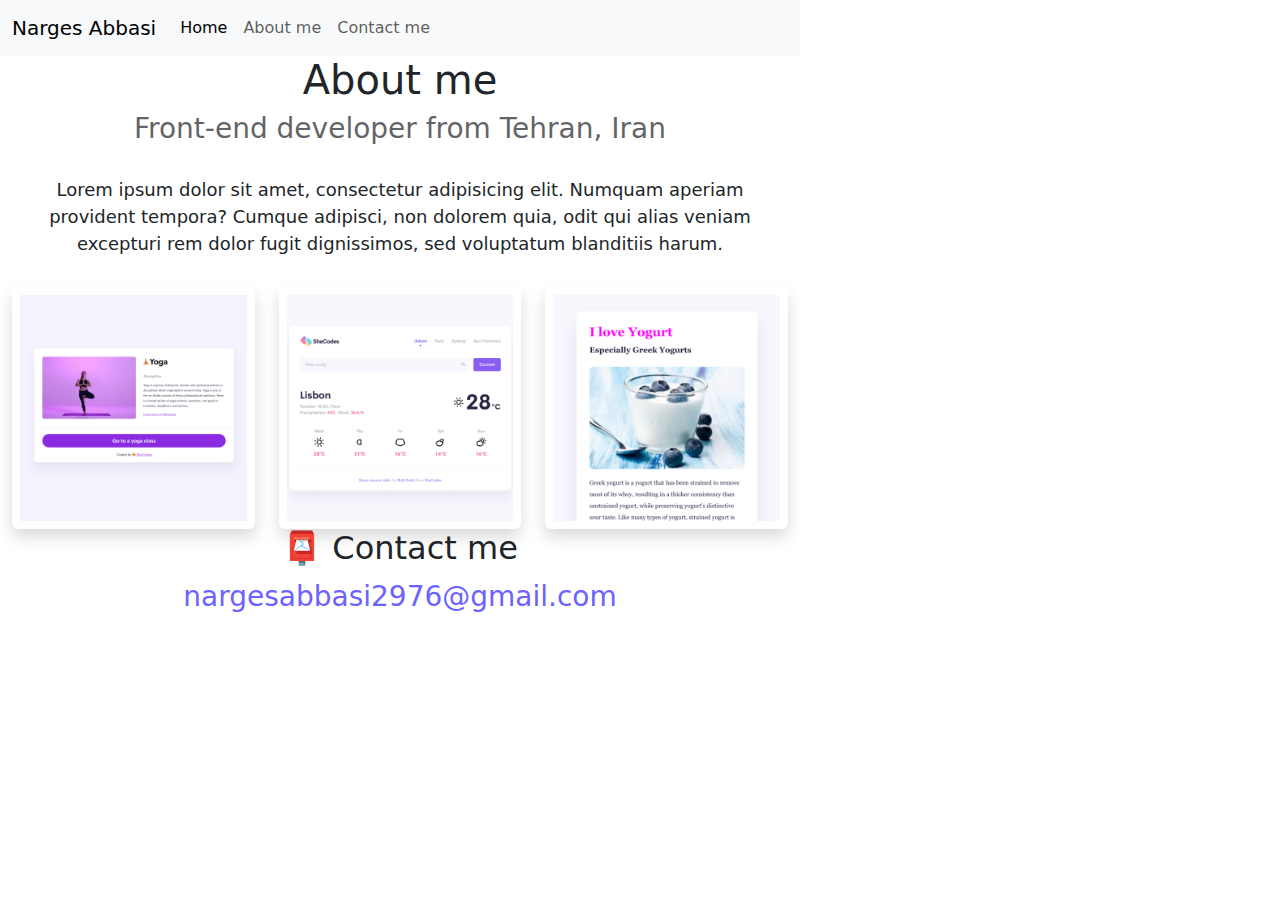
==== about.html @ 850e0935 "SEO friendly" ====
<!DOCTYPE html>
<html lang="en">
  <head>
    <meta charset="UTF-8" />
    <meta http-equiv="X-UA-Compatible" content="IE=edge" />
    <meta name="viewport" content="width=device-width, initial-scale=1.0" />
    <link rel="stylesheet" href="style.css" />
    <link
      href="https://cdn.jsdelivr.net/npm/bootstrap@5.3.3/dist/css/bootstrap.min.css"
      rel="stylesheet"
      integrity="sha384-QWTKZyjpPEjISv5WaRU9OFeRpok6YctnYmDr5pNlyT2bRjXh0JMhjY6hW+ALEwIH"
      crossorigin="anonymous"
    />
    <script
    src="https://cdn.jsdelivr.net/npm/bootstrap@5.3.3/dist/js/bootstrap.bundle.min.js"
    integrity="sha384-YvpcrYf0tY3lHB60NNkmXc5s9fDVZLESaAA55NDzOxhy9GkcIdslK1eN7N6jIeHz"
    crossorigin="anonymous"
  ></script>
    <title>Front-end developer -Narges Abbasi</title>
  </head>
  <body>
    <nav class="navbar navbar-expand-lg navbar-light bg-light">
      <div class="container-fluid">
        <a class="navbar-brand" href="#">Narges Abbasi</a>

        <button
          class="navbar-toggler"
          type="button"
          data-bs-toggle="collapse"
          data-bs-target="#navbarNav"
          aria-controls="navbarNav"
          aria-expanded="false"
          aria-label="Toggle navigation"
        >
          <span class="navbar-toggler-icon"></span>
        </button>

        <div class="collapse navbar-collapse" id="navbarNav">
          <ul class="navbar-nav">
            <li class="nav-item">
              <a class="nav-link active" aria-current="page" href="index.html">Home</a>
            </li>

            <li class="nav-item">
              <a class="nav-link" href="about.html">About me</a>
            </li>

            <li class="nav-item">
              <a class="nav-link" href="about.html#contact">Contact me</a>
            </li>
          </ul>
        </div>
      </div>
    </nav>
    <h1>About me</h1>
    <h3>Front-end developer from Tehran, Iran</h3>
    <div class="about-paragraphs">
      <p>
        Lorem ipsum dolor sit amet, consectetur adipisicing elit. Numquam
        aperiam provident tempora? Cumque adipisci, non dolorem quia, odit qui
        alias veniam excepturi rem dolor fugit dignissimos, sed voluptatum
        blanditiis harum.
        <br />
      </p>
      <div class="container">
      <div class="row">
        <div class="col-sm-4">
          <img src="images/yoga.png" class="img-fluid p-2 shadow rounded" />
        </div>
        <div class="col-sm-4">
          <img src="images/weather.png" class="img-fluid p-2 shadow rounded" />
        </div>
        <div class="col-sm-4">
         <img src="images/yogurt.png" class="img-fluid p-2 shadow rounded" />
        </div>
      </div>
    </div>

    <div id="contact">
      <h2>📮 Contact me</h2>
      <a href="mailto:[email]" class="email-link">nargesabbasi2976@gmail.com</a>
    </div>
  </body>
</html>
---- style.css ----
:root {
  --primary-color: #6c63ff;
  --secondary-color: #f5f2fe;
  --box-shadow: 0 5px 10px rgba(0, 0, 0, 0.3);
}

body {
  margin: 60px auto;
  max-width: 800px;
}

h1,
h2,
h3 {
  text-align: center;
  margin: 0;
}

h1 {
  font-size: 96px;
}

h2 {
  font-size: 48px;
}

h3 {
  font-size: 24px;
  opacity: 0.7;
}

p {
  padding: 20px;
  border-radius: 4px;
  font-size: 18px;
  line-height: 1.5;
  text-align: center;
}

.navigation-links {
  display: flex;
  margin-top: 40px;
  justify-content: center;
}

.navigation-links a {
  margin: 20px;
  border-radius: 4px;
  padding: 20px 15px;
  text-decoration: none;
  text-transform: capitalize;
}

.contact-link {
  background: var(--primary-color);
  box-shadow: var(--box-shadow);
  color: white;
}

.about-link {
  color: var(--primary-color);
  border: 1px solid var(--primary-color);
}

.homepage-link {
  color: var(--primary-color);
  text-align: center;
  display: block;
}

.about-paragraphs p {
  margin: 10px;
}

.email-link {
  display: flex;
  justify-content: center;
  color: var(--primary-color);
  font-size: 28px;
  text-decoration: none;
}

.email-link:hover {
  text-decoration: underline;
}

.primary-link {
  border-radius: 4px;
  padding: 20px 15px;
  text-decoration: none;
  text-transform: capitalize;
  background: var(--primary-color);
  box-shadow: var(--box-shadow);
  color: white;
}
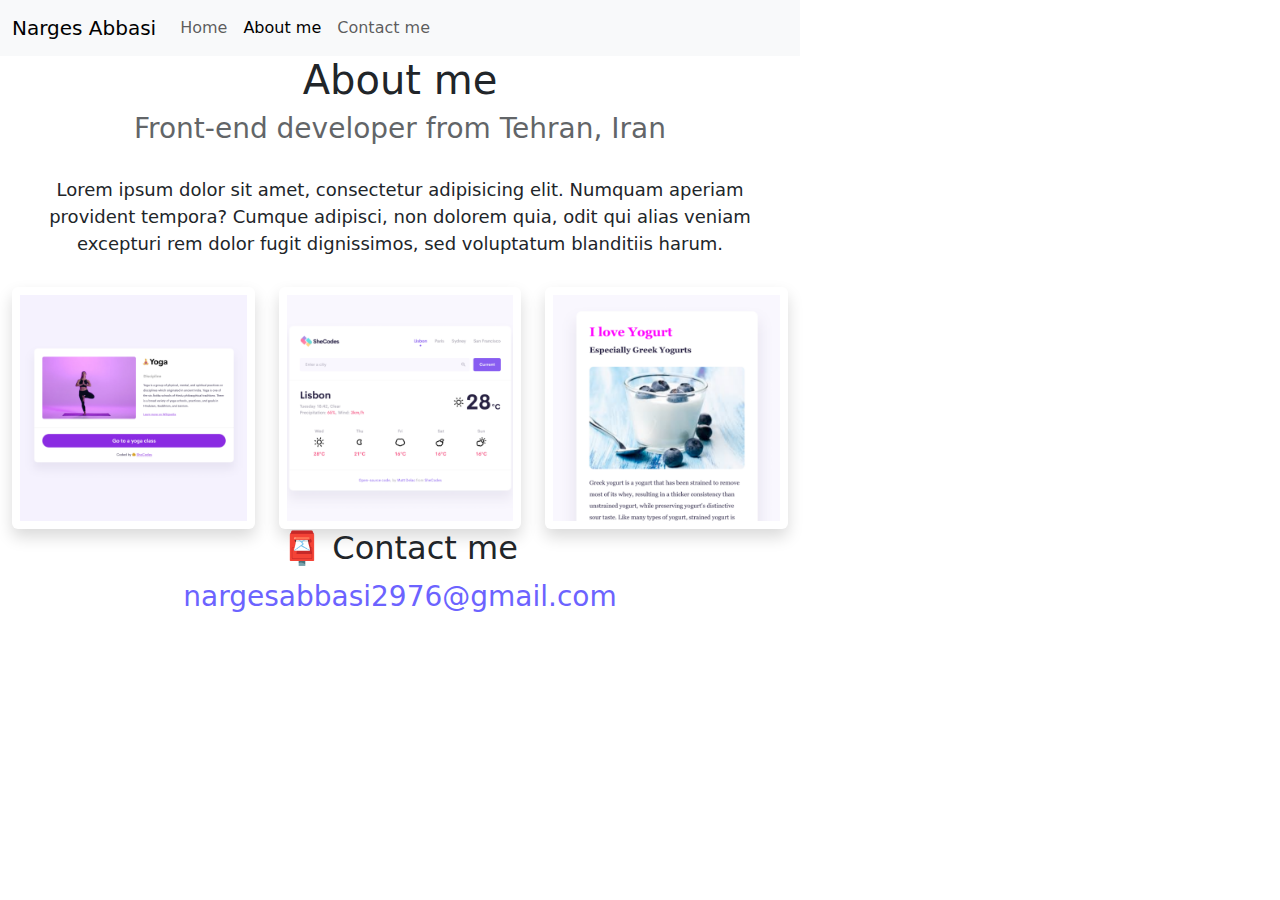
==== commit 047cca39: "made website more SEO friendly" ====
--- a/about.html
+++ b/about.html
@@ -4,6 +4,10 @@
     <meta charset="UTF-8" />
     <meta http-equiv="X-UA-Compatible" content="IE=edge" />
     <meta name="viewport" content="width=device-width, initial-scale=1.0" />
+    <meta
+      name="description"
+      content="About Narges Abbasi a Frontend developer based in Asia"
+    />
     <link rel="stylesheet" href="style.css" />
     <link
       href="https://cdn.jsdelivr.net/npm/bootstrap@5.3.3/dist/css/bootstrap.min.css"
@@ -16,7 +20,7 @@
     integrity="sha384-YvpcrYf0tY3lHB60NNkmXc5s9fDVZLESaAA55NDzOxhy9GkcIdslK1eN7N6jIeHz"
     crossorigin="anonymous"
   ></script>
-    <title>Front-end developer -Narges Abbasi</title>
+    <title>About me - Narges Abbasi</title>
   </head>
   <body>
     <nav class="navbar navbar-expand-lg navbar-light bg-light">
@@ -38,15 +42,15 @@
         <div class="collapse navbar-collapse" id="navbarNav">
           <ul class="navbar-nav">
             <li class="nav-item">
-              <a class="nav-link active" aria-current="page" href="index.html">Home</a>
+              <a class="nav-link" aria-current="page" href="index.html" title="Homepage">Home</a>
             </li>
 
             <li class="nav-item">
-              <a class="nav-link" href="about.html">About me</a>
+              <a class="nav-link active" href="about.html" title="About Narges Abbasi">About me</a>
             </li>
 
             <li class="nav-item">
-              <a class="nav-link" href="about.html#contact">Contact me</a>
+              <a class="nav-link" href="about.html#contact" title="Contact Narges Abbasi">Contact me</a>
             </li>
           </ul>
         </div>
@@ -65,17 +69,16 @@
       <div class="container">
       <div class="row">
         <div class="col-sm-4">
-          <img src="images/yoga.png" class="img-fluid p-2 shadow rounded" />
+          <img src="images/yoga.png" class="img-fluid p-2 shadow rounded" alt="Yoga project"/>
         </div>
         <div class="col-sm-4">
-          <img src="images/weather.png" class="img-fluid p-2 shadow rounded" />
+          <img src="images/weather.png" class="img-fluid p-2 shadow rounded" alt="Weather project"/>
         </div>
         <div class="col-sm-4">
-         <img src="images/yogurt.png" class="img-fluid p-2 shadow rounded" />
+         <img src="images/yogurt.png" class="img-fluid p-2 shadow rounded" alt="Yogurt project"/>
         </div>
       </div>
     </div>
-
     <div id="contact">
       <h2>📮 Contact me</h2>
       <a href="mailto:[email]" class="email-link">nargesabbasi2976@gmail.com</a>
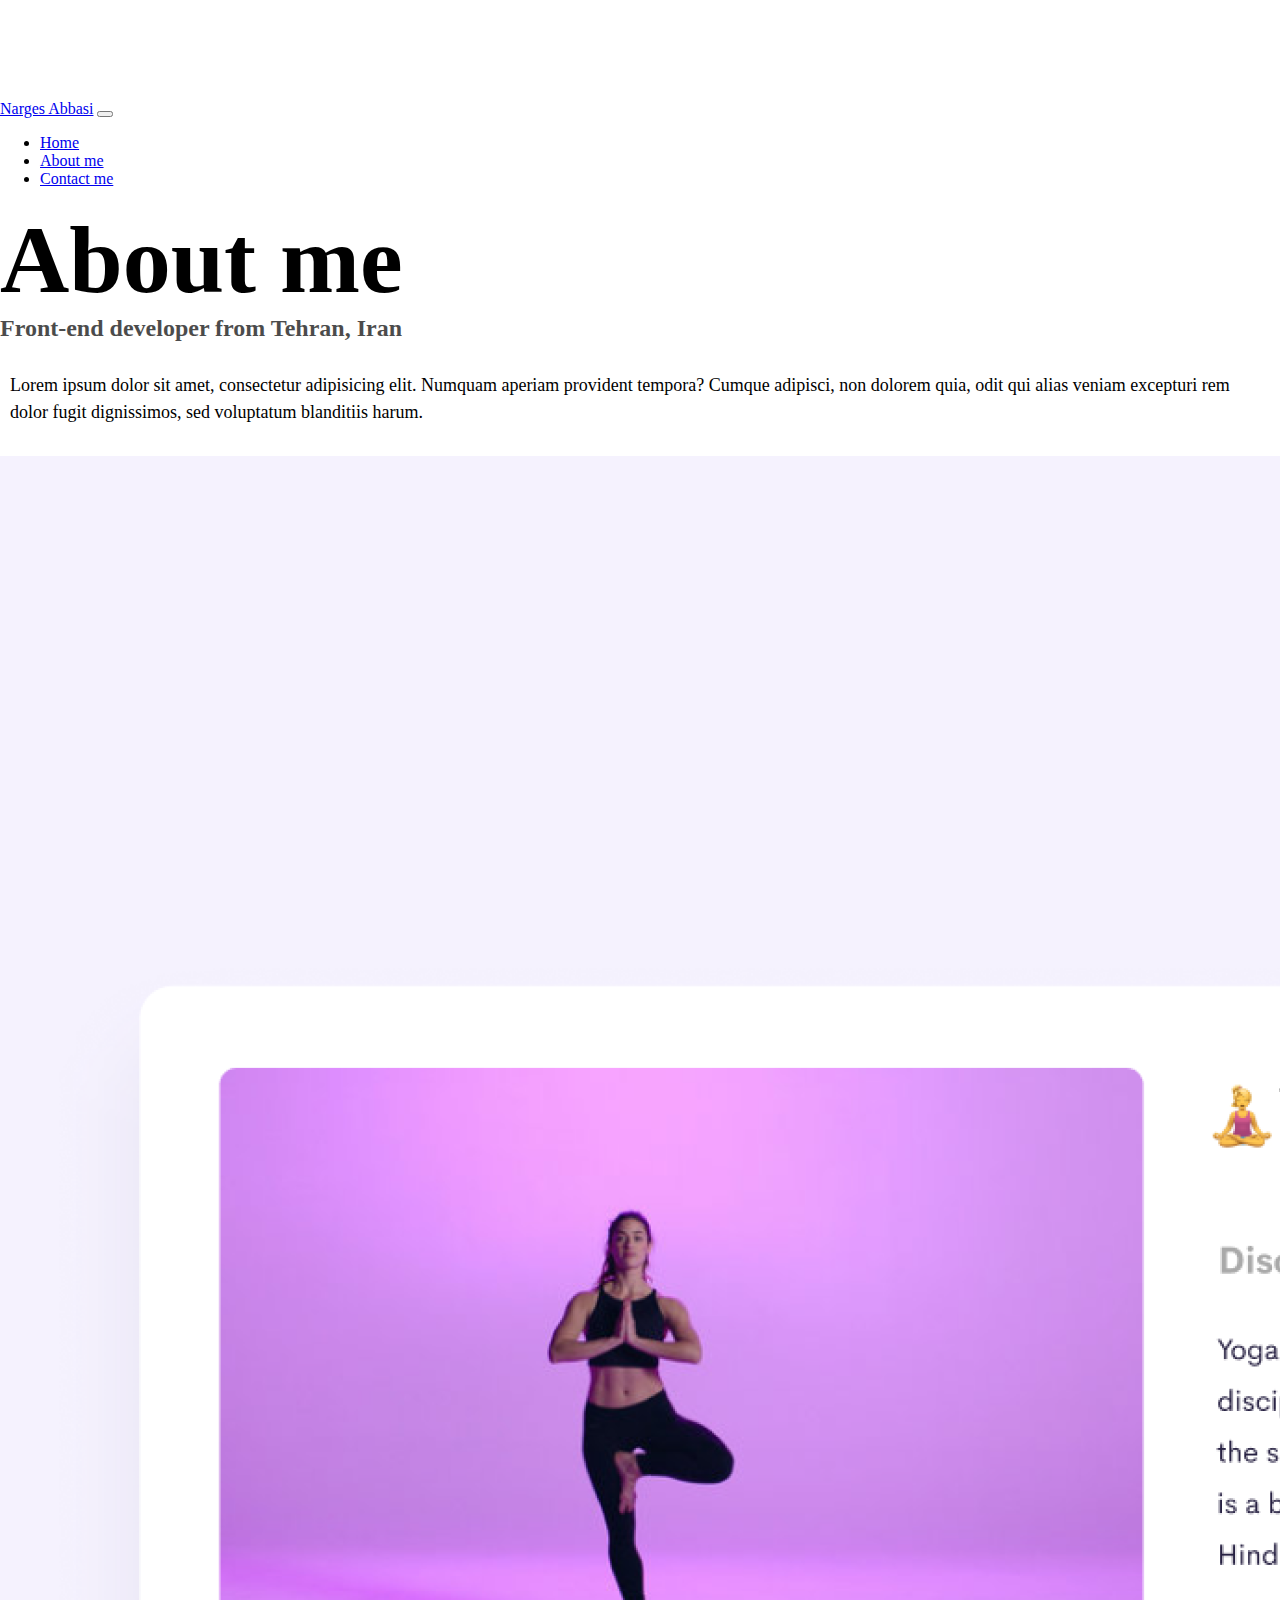
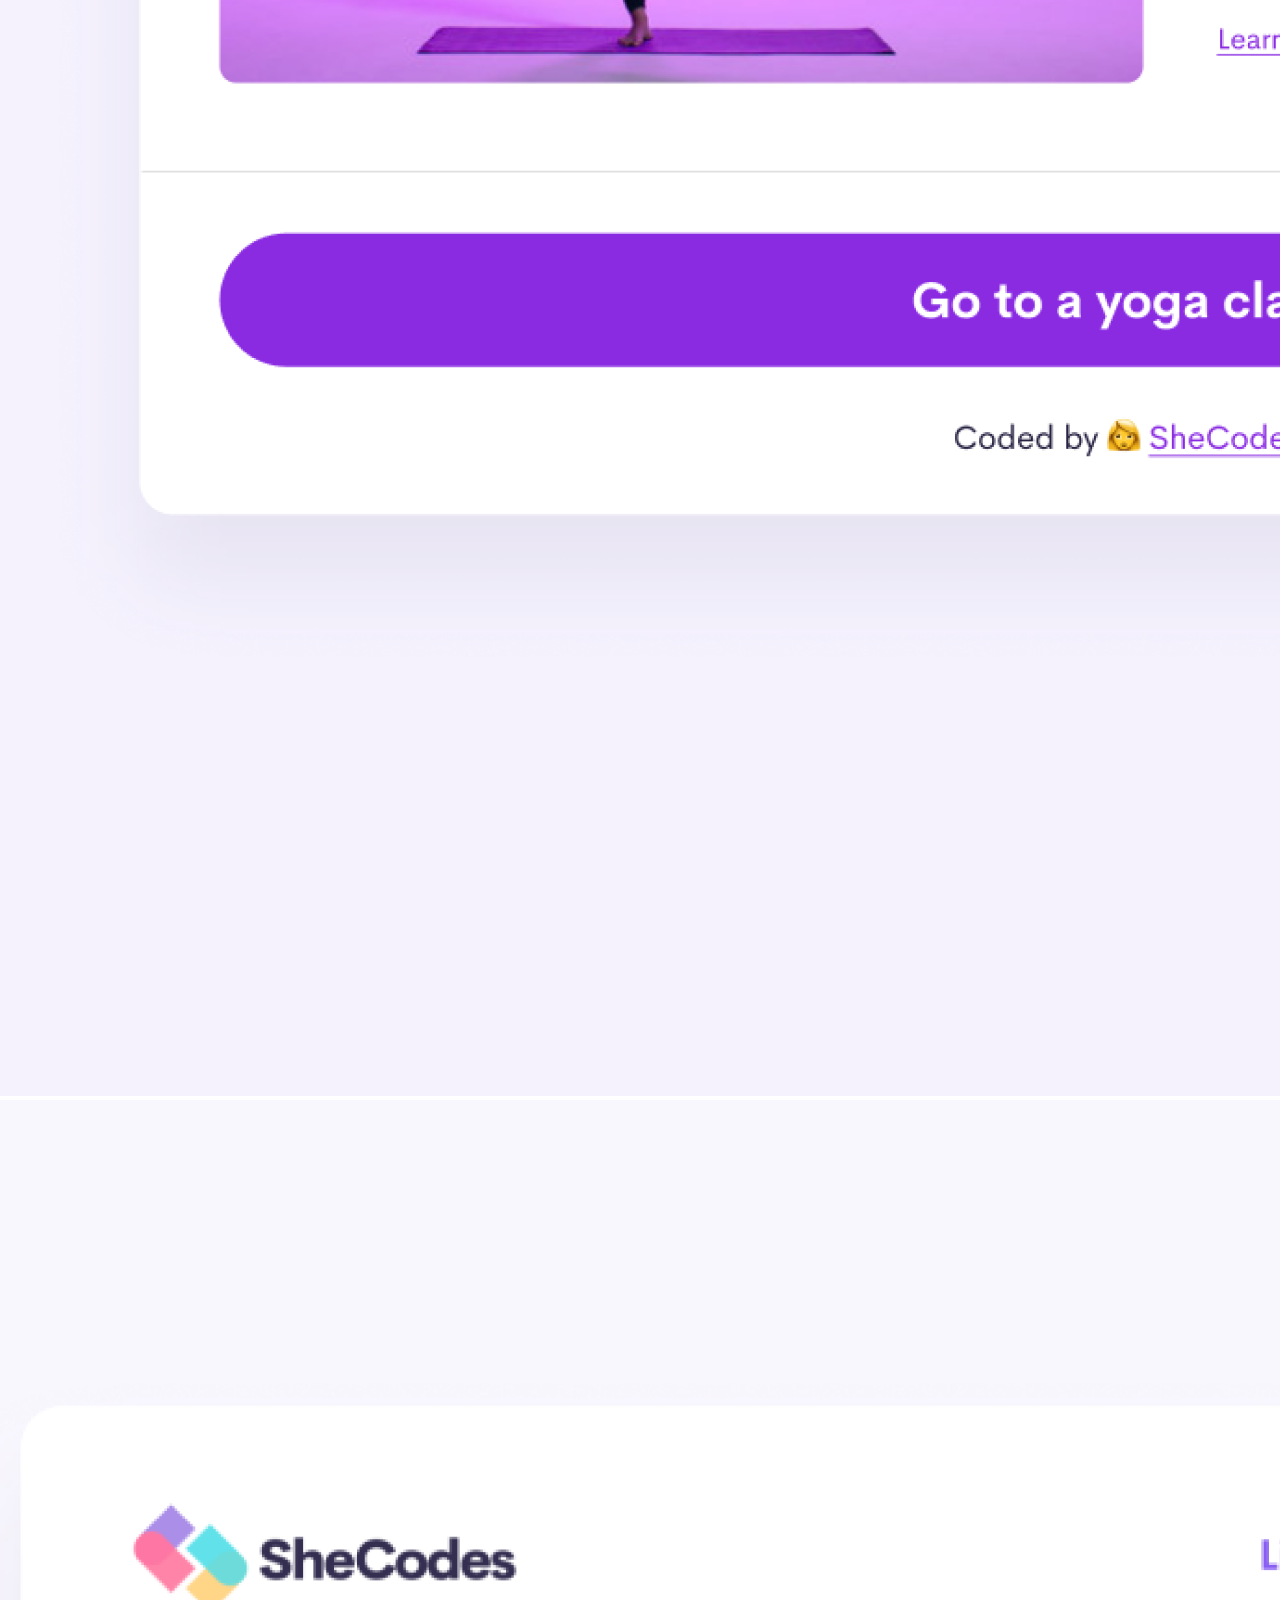
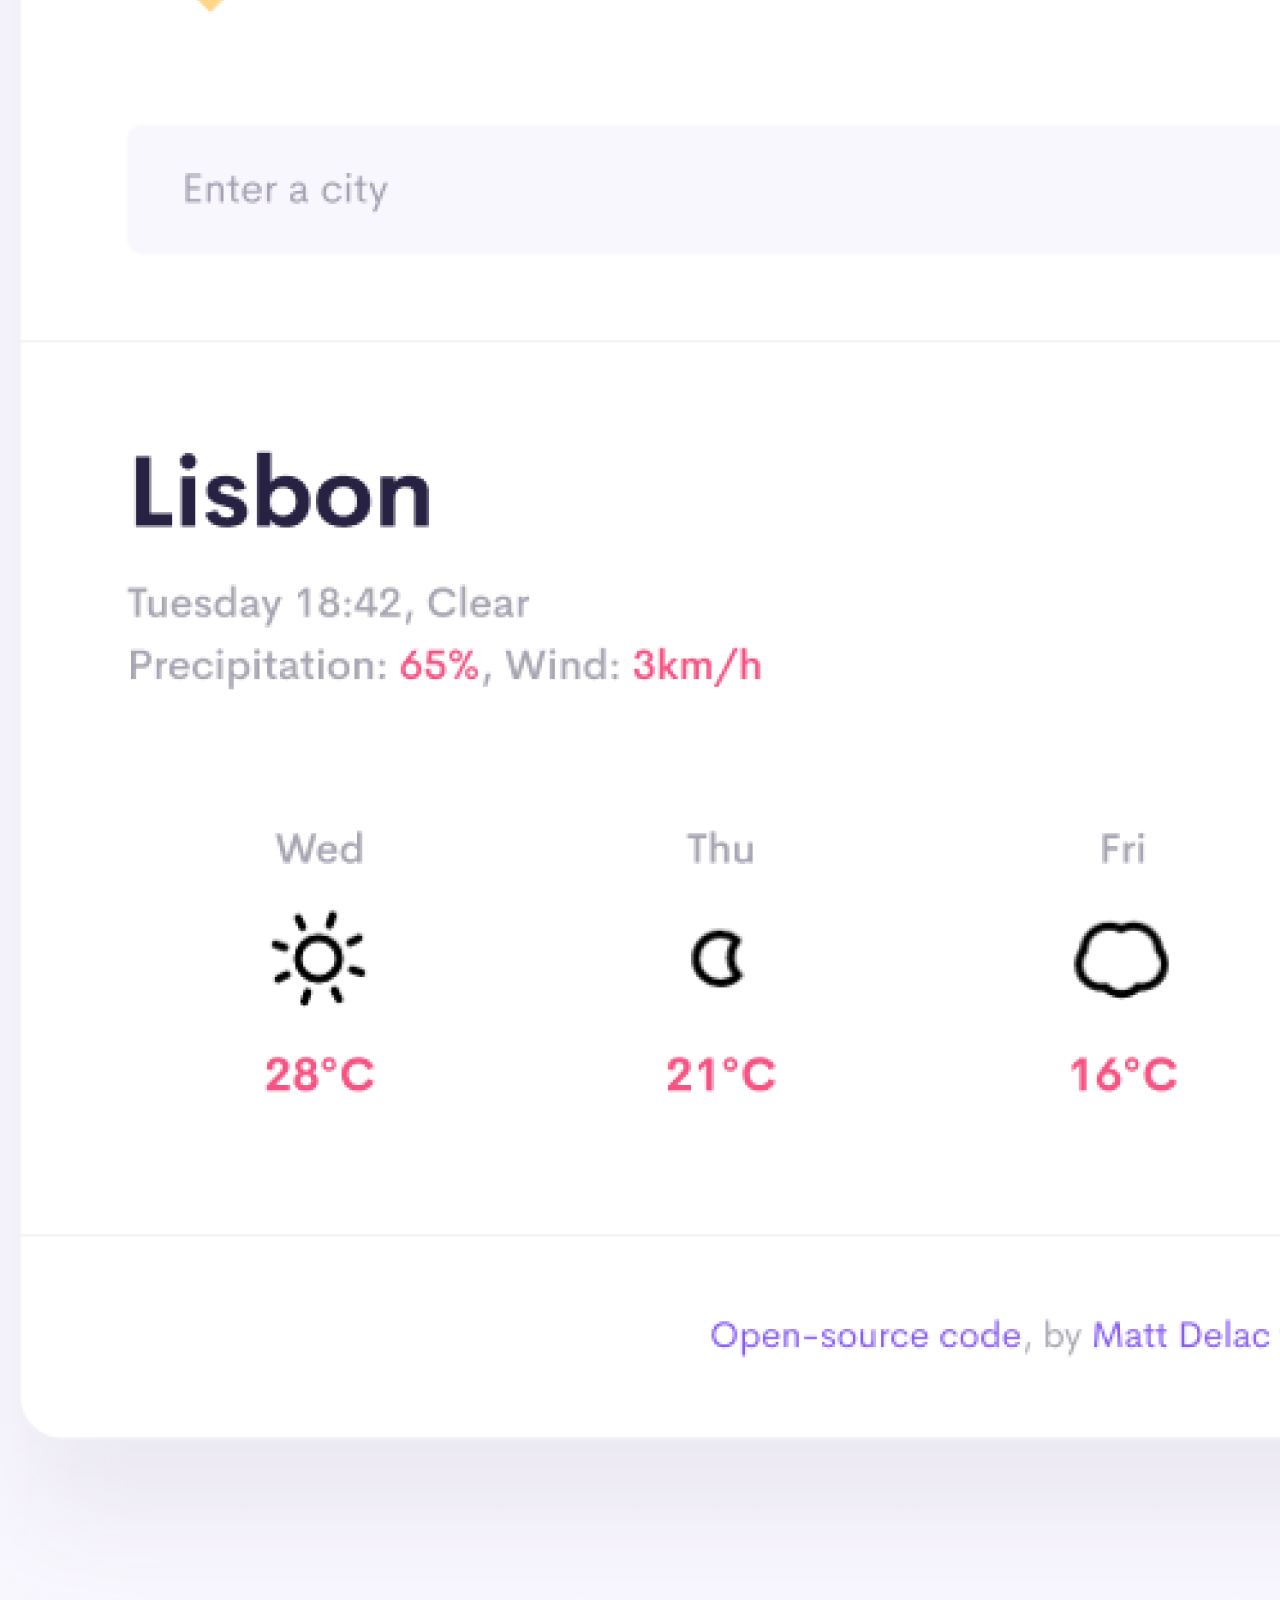
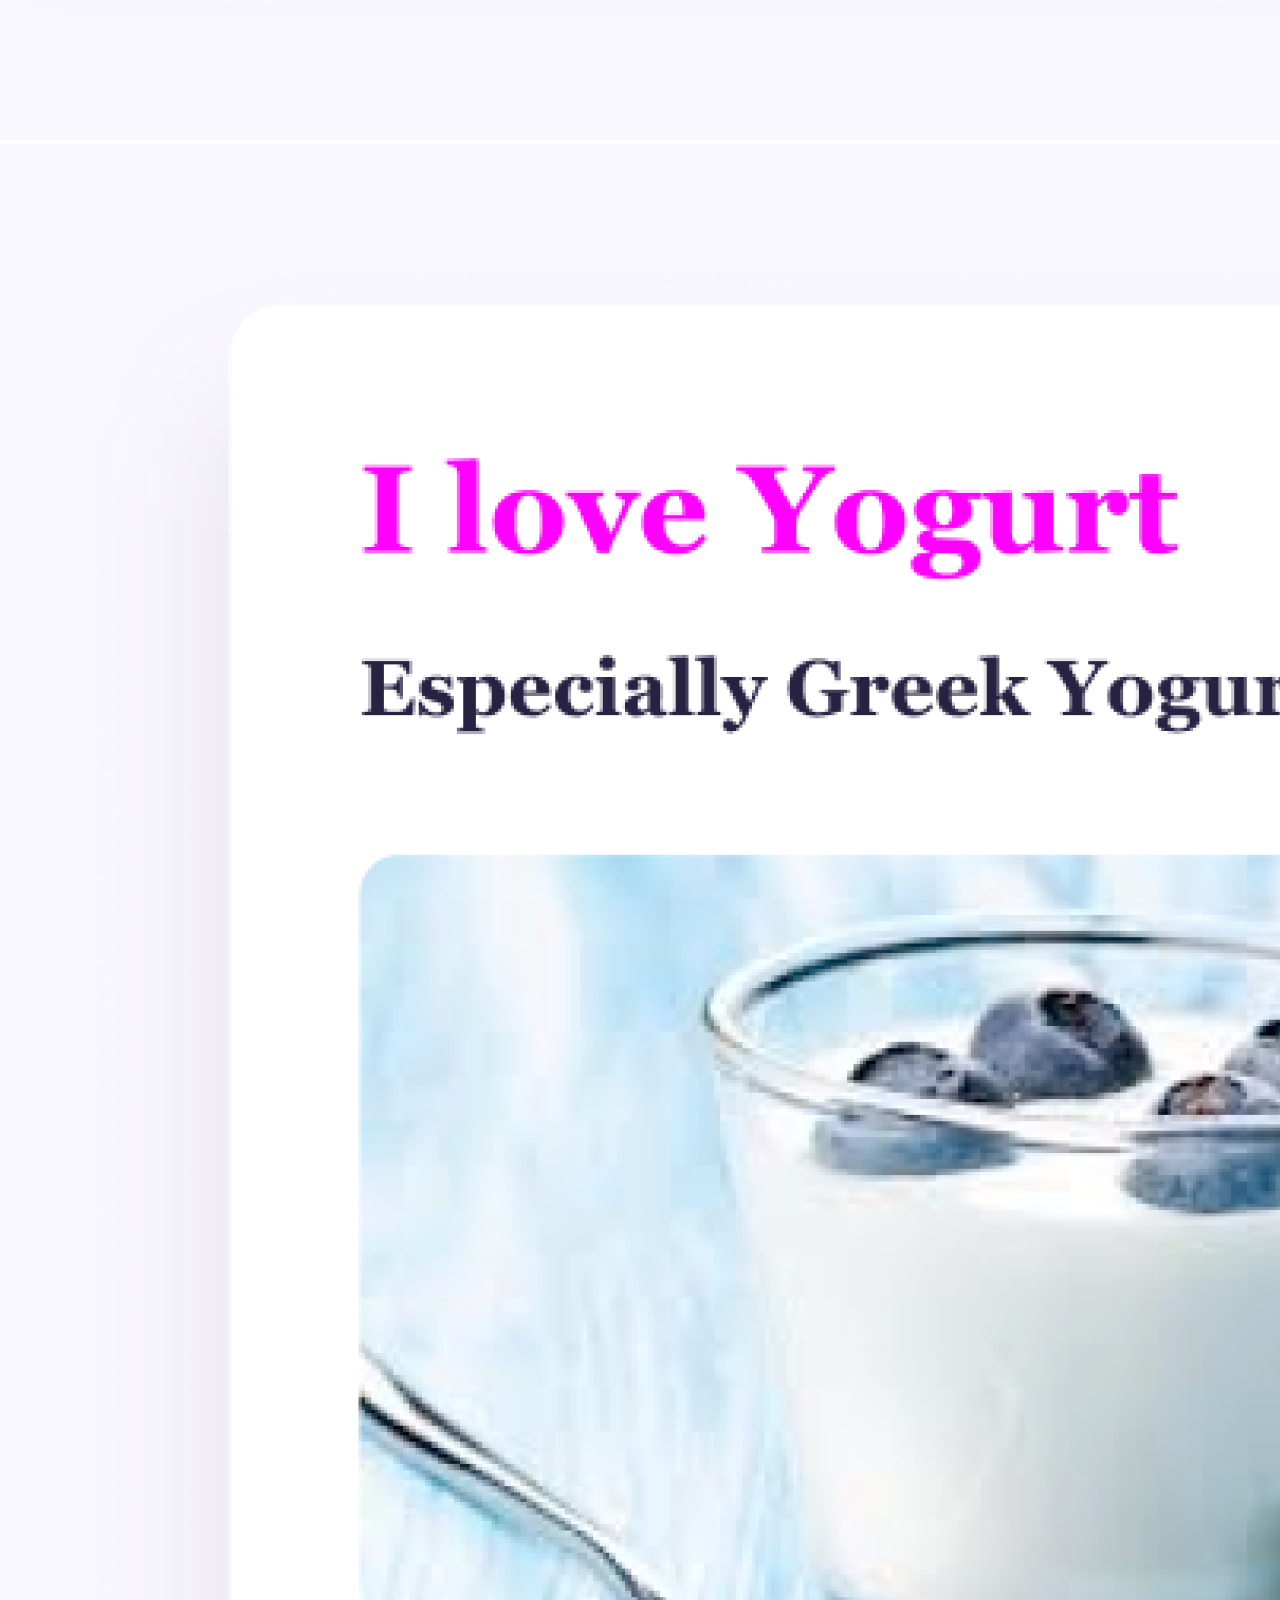
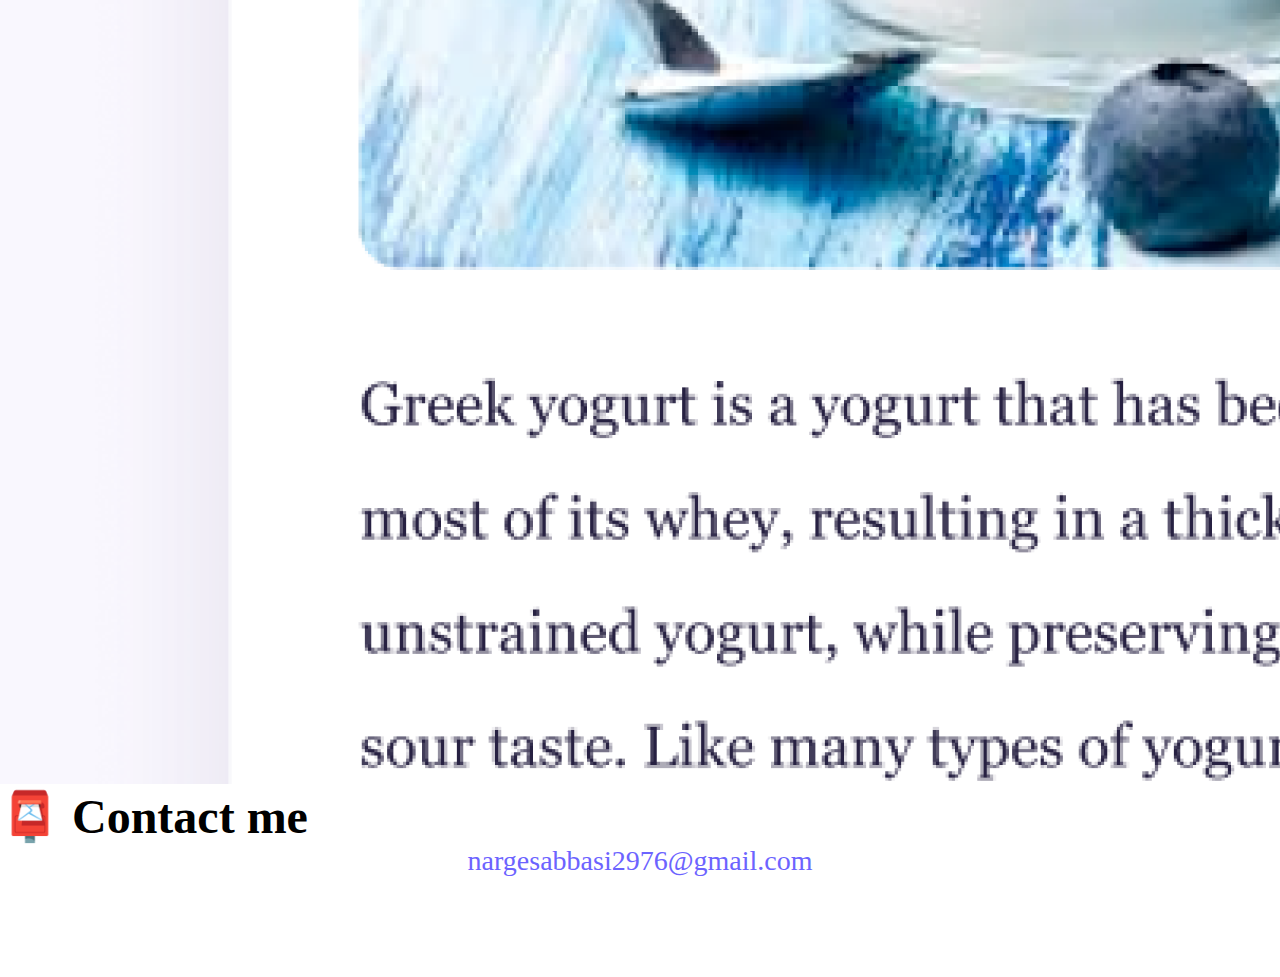
==== commit 365893c8: "Made the website more and more responsive" ====
--- a/about.html
+++ b/about.html
@@ -4,29 +4,30 @@
     <meta charset="UTF-8" />
     <meta http-equiv="X-UA-Compatible" content="IE=edge" />
     <meta name="viewport" content="width=device-width, initial-scale=1.0" />
-    <meta
-      name="description"
-      content="About Narges Abbasi a Frontend developer based in Asia"
-    />
-    <link rel="stylesheet" href="style.css" />
     <link
-      href="https://cdn.jsdelivr.net/npm/bootstrap@5.3.3/dist/css/bootstrap.min.css"
+      href="https://cdn.jsdelivr.net/npm/bootstrap@5.0.0-beta2/dist/css/bootstrap.min.css"
       rel="stylesheet"
-      integrity="sha384-QWTKZyjpPEjISv5WaRU9OFeRpok6YctnYmDr5pNlyT2bRjXh0JMhjY6hW+ALEwIH"
+      integrity="sha384-BmbxuPwQa2lc/FVzBcNJ7UAyJxM6wuqIj61tLrc4wSX0szH/Ev+nYRRuWlolflfl"
       crossorigin="anonymous"
     />
     <script
-    src="https://cdn.jsdelivr.net/npm/bootstrap@5.3.3/dist/js/bootstrap.bundle.min.js"
-    integrity="sha384-YvpcrYf0tY3lHB60NNkmXc5s9fDVZLESaAA55NDzOxhy9GkcIdslK1eN7N6jIeHz"
-    crossorigin="anonymous"
-  ></script>
+      src="https://cdn.jsdelivr.net/npm/bootstrap@5.0.0-beta2/dist/js/bootstrap.bundle.min.js"
+      integrity="sha384-b5kHyXgcpbZJO/tY9Ul7kGkf1S0CWuKcCD38l8YkeH8z8QjE0GmW1gYU5S9FOnJ0"
+      crossorigin="anonymous"
+    ></script>
+    <link rel="stylesheet" href="style.css" />
     <title>About me - Narges Abbasi</title>
+    <meta
+      name="description"
+      content="About Narges Abbasi, a front-end developer based in Asia"
+    />
   </head>
   <body>
-    <nav class="navbar navbar-expand-lg navbar-light bg-light">
-      <div class="container-fluid">
-        <a class="navbar-brand" href="#">Narges Abbasi</a>
-
+    <nav class="navbar navbar-expand-lg navbar-light bg-light fixed-top">
+      <div class="container">
+        <a class="navbar-brand" href="index.html" title="Homepage"
+          >Narges Abbasi</a
+        >
         <button
           class="navbar-toggler"
           type="button"
@@ -38,50 +39,77 @@
         >
           <span class="navbar-toggler-icon"></span>
         </button>
-
         <div class="collapse navbar-collapse" id="navbarNav">
           <ul class="navbar-nav">
             <li class="nav-item">
-              <a class="nav-link" aria-current="page" href="index.html" title="Homepage">Home</a>
+              <a
+                class="nav-link"
+                aria-current="page"
+                href="index.html"
+                tilte="Homepage"
+                >Home</a
+              >
             </li>
-
             <li class="nav-item">
-              <a class="nav-link active" href="about.html" title="About Narges Abbasi">About me</a>
+              <a
+                class="nav-link active"
+                href="about.html"
+                title="About Narges Abbasi"
+                >About me</a
+              >
             </li>
-
             <li class="nav-item">
-              <a class="nav-link" href="about.html#contact" title="Contact Narges Abbasi">Contact me</a>
+              <a
+                class="nav-link"
+                href="about.html#contact"
+                title="Contact Narges Abbasi"
+                >Contact me</a
+              >
             </li>
           </ul>
         </div>
       </div>
     </nav>
-    <h1>About me</h1>
-    <h3>Front-end developer from Tehran, Iran</h3>
-    <div class="about-paragraphs">
+    <h1 class="text-center">About me</h1>
+    <h3 class="text-center">Front-end developer from Tehran, Iran</h3>
+    <div class="about-paragraphs text-center">
       <p>
         Lorem ipsum dolor sit amet, consectetur adipisicing elit. Numquam
         aperiam provident tempora? Cumque adipisci, non dolorem quia, odit qui
         alias veniam excepturi rem dolor fugit dignissimos, sed voluptatum
         blanditiis harum.
-        <br />
       </p>
-      <div class="container">
+    </div>
+    <div class="container">
       <div class="row">
         <div class="col-sm-4">
-          <img src="images/yoga.png" class="img-fluid p-2 shadow rounded" alt="Yoga project"/>
+          <img
+            src="images/yoga.png"
+            class="img-fluid p-2 mb-4 shadow rounded"
+            alt="Yoga project"
+          />
         </div>
         <div class="col-sm-4">
-          <img src="images/weather.png" class="img-fluid p-2 shadow rounded" alt="Weather project"/>
+          <img
+            src="images/weather.png"
+            class="img-fluid p-2 mb-4 shadow rounded"
+            alt="Weather project"
+          />
         </div>
         <div class="col-sm-4">
-         <img src="images/yogurt.png" class="img-fluid p-2 shadow rounded" alt="Yogurt project"/>
+          <img
+            src="images/yogurt.png"
+            class="img-fluid p-2 mb-4 shadow rounded"
+            alt="Yogurt project"
+          />
         </div>
       </div>
     </div>
-    <div id="contact">
-      <h2>📮 Contact me</h2>
-      <a href="mailto:[email]" class="email-link">nargesabbasi2976@gmail.com</a>
+    <div id="contact" class="mt-5">
+      <h2 class="text-center">📮 Contact me</h2>
+      <a href="mailto:nargesabbasi2976@gmail.com" class="email-link">
+        nargesabbasi2976@gmail.com
+      </a>
     </div>
   </body>
 </html>
--- a/style.css
+++ b/style.css
@@ -5,14 +5,12 @@
 }
 
 body {
-  margin: 60px auto;
-  max-width: 800px;
+  margin: 100px 0;
 }
 
 h1,
 h2,
 h3 {
-  text-align: center;
   margin: 0;
 }
 
@@ -30,11 +28,8 @@
 }
 
 p {
-  padding: 20px;
-  border-radius: 4px;
   font-size: 18px;
   line-height: 1.5;
-  text-align: center;
 }
 
 .navigation-links {
@@ -45,19 +40,27 @@
 
 .navigation-links a {
   margin: 20px;
+}
+
+.primary-link {
   border-radius: 4px;
   padding: 20px 15px;
   text-decoration: none;
   text-transform: capitalize;
-}
-
-.contact-link {
   background: var(--primary-color);
   box-shadow: var(--box-shadow);
   color: white;
 }
 
-.about-link {
+.primary-link:hover {
+  color: white;
+}
+
+.secondary-link {
+  border-radius: 4px;
+  padding: 20px 15px;
+  text-decoration: none;
+  text-transform: capitalize;
   color: var(--primary-color);
   border: 1px solid var(--primary-color);
 }
@@ -66,6 +69,10 @@
   color: var(--primary-color);
   text-align: center;
   display: block;
+}
+
+.about-paragraphs {
+  margin: 30px 0;
 }
 
 .about-paragraphs p {
@@ -84,12 +91,28 @@
   text-decoration: underline;
 }
 
-.primary-link {
-  border-radius: 4px;
-  padding: 20px 15px;
-  text-decoration: none;
-  text-transform: capitalize;
-  background: var(--primary-color);
-  box-shadow: var(--box-shadow);
-  color: white;
+@media (max-width: 576px) {
+  h1 {
+    font-size: 48px;
+    line-height: 1.5;
+  }
+
+  h2 {
+    font-size: 32px;
+    text-align: center;
+  }
+
+  p {
+    text-align: center;
+  }
+
+  .project-link {
+    display: block;
+    text-align: center;
+    margin: 0 20px;
+  }
+
+  .email-link {
+    font-size: 20px;
+  }
 }
